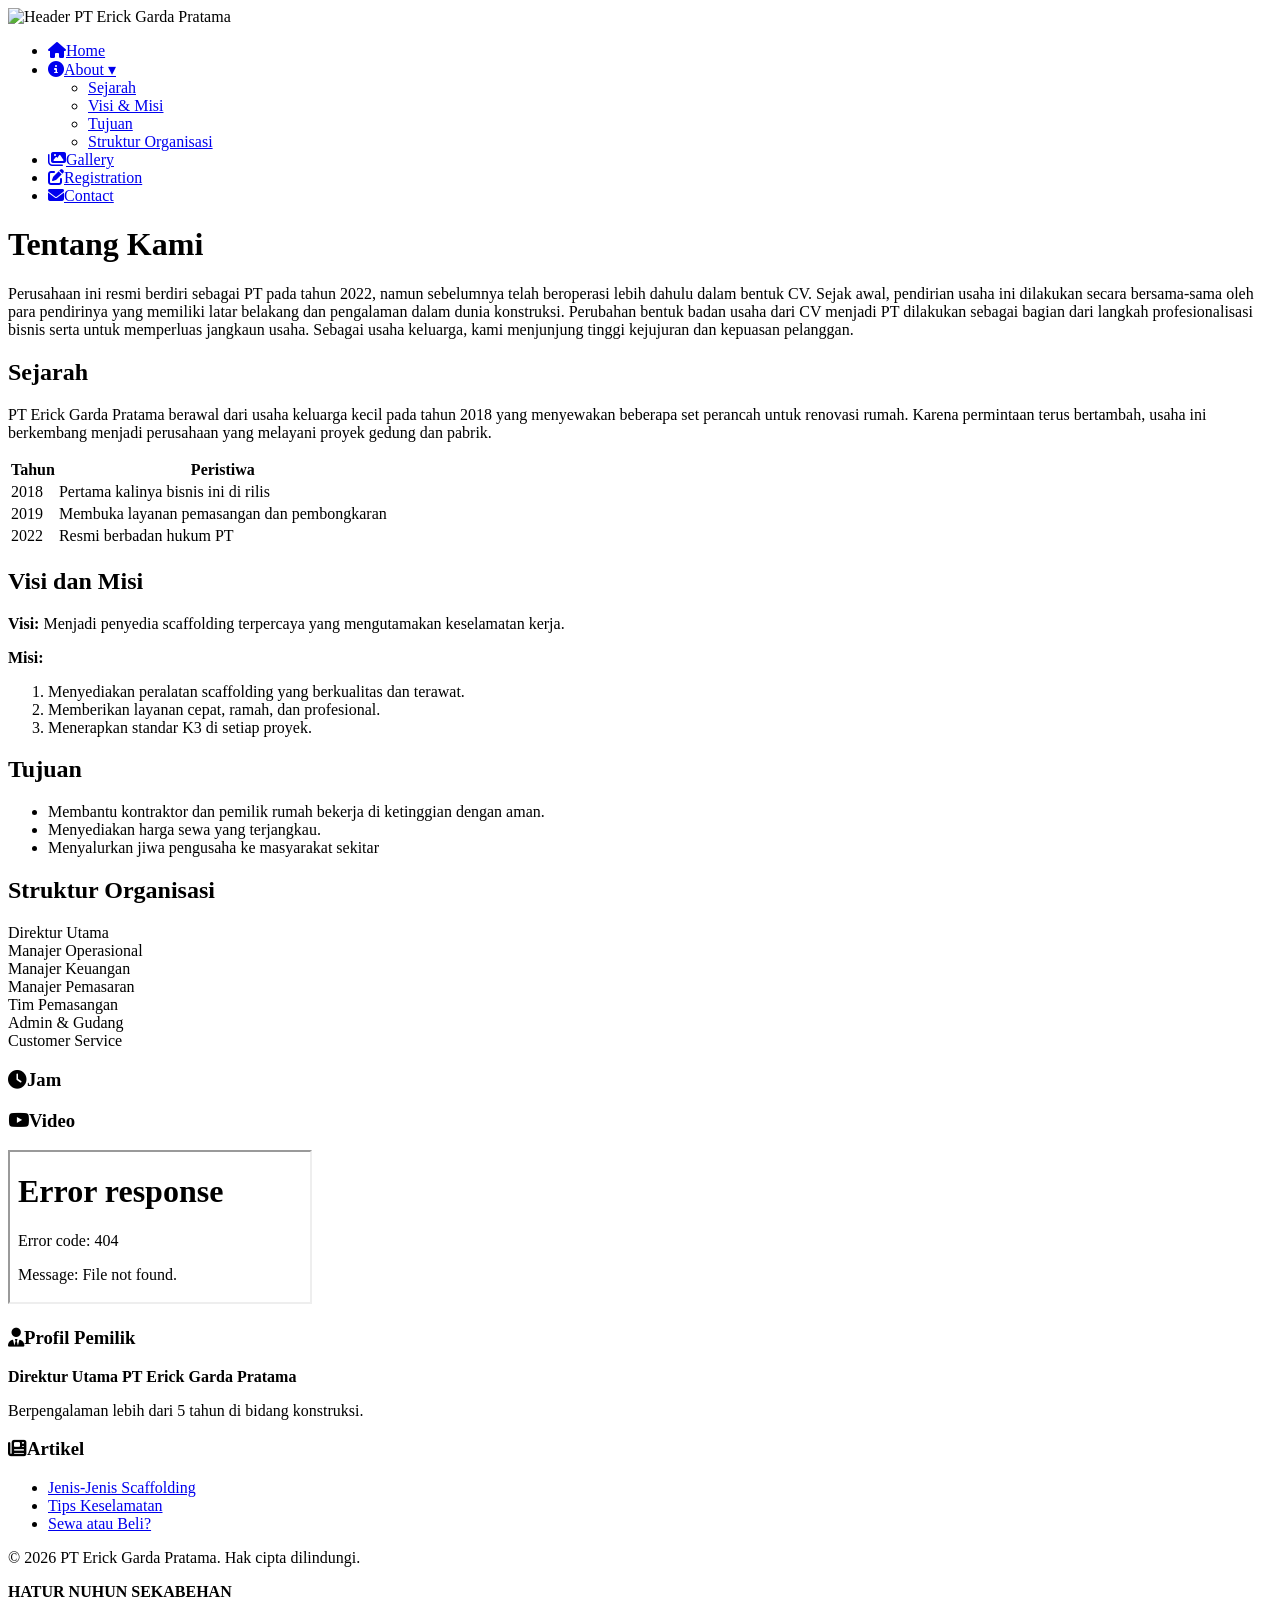
==== about.html @ 32051713 "Add about.html with company information" ====
<!DOCTYPE html>
<html lang="en">
<head>
    <meta charset="UTF-8">
    <meta name="viewport" content="width=device-width, initial-scale=1.0">
    <title>About - PT Erick Garda Pratama</title>
    <link rel="icon" type="image/svg+xml" href="images/egp.svg">
    <link rel="stylesheet" href="css/style.css">
    <link rel="stylesheet" href="https://cdnjs.cloudflare.com/ajax/libs/font-awesome/6.5.1/css/all.min.css">
</head>
<body>
  
<div id="wrapper">

    <header>
        <img src="images/header.svg" alt="Header PT Erick Garda Pratama ">
    </header>

    <nav>
        <ul>
            <li><a href="index.html"><i class="fa-solid fa-house"></i>Home</a></li>
            <li class="dropdown">
                <a href="about.html" class="active"><i class="fa-solid fa-circle-info"></i>About &#9662;</a>
                <ul class="submenu">
                    <li><a href="about.html#sejarah">Sejarah</a></li>
                    <li><a href="about.html#visi-misi">Visi & Misi</a></li>
                    <li><a href="about.html#tujuan">Tujuan</a></li>
                    <li><a href="about.html#struktur">Struktur Organisasi</a></li>
                </ul>
            </li>
            <li><a href="gallery.html"><i class="fa-solid fa-images"></i>Gallery</a></li>
            <li><a href="registration.html"><i class="fa-solid fa-pen-to-square"></i>Registration</a></li>
            <li><a href="contact.html"><i class="fa-solid fa-envelope"></i>Contact</a></li>
        </ul>
    </nav>

    <div class="container">

        <main>
            <h1>Tentang Kami</h1>
            <p> Perusahaan ini resmi berdiri sebagai PT pada tahun 2022, 
                namun sebelumnya telah beroperasi lebih dahulu dalam bentuk CV. 
                Sejak awal, pendirian usaha ini dilakukan secara bersama-sama oleh para pendirinya 
                yang memiliki latar belakang dan pengalaman dalam dunia konstruksi. 
                Perubahan bentuk badan usaha dari CV menjadi PT dilakukan sebagai bagian dari langkah profesionalisasi bisnis 
                serta untuk memperluas jangkaun usaha. Sebagai usaha keluarga, 
                kami menjunjung tinggi kejujuran dan kepuasan pelanggan.</p>

            <!-- id="sejarah" dll. adalah tujuan lompatan dari submenu dropdown -->
            <h2 id="sejarah">Sejarah</h2>
            <p> PT Erick Garda Pratama berawal dari usaha keluarga kecil pada tahun 2018 
                yang menyewakan beberapa set perancah untuk renovasi rumah. 
                Karena permintaan terus bertambah, usaha ini berkembang menjadi perusahaan 
                yang melayani proyek gedung dan pabrik.</p>
            <table>
                <tr><th>Tahun</th><th>Peristiwa</th></tr>
                <tr><td>2018</td><td>Pertama kalinya bisnis ini di rilis</td></tr>
                <tr><td>2019</td><td>Membuka layanan pemasangan dan pembongkaran</td></tr>
                <tr><td>2022</td><td>Resmi berbadan hukum PT</td></tr>
            </table>

            <h2 id="visi-misi">Visi dan Misi</h2>
            <p><strong>Visi:</strong> Menjadi penyedia scaffolding terpercaya yang mengutamakan keselamatan kerja.</p>
            <p><strong>Misi:</strong></p>
            <ol>
                <li>Menyediakan peralatan scaffolding yang berkualitas dan terawat.</li>
                <li>Memberikan layanan cepat, ramah, dan profesional.</li>
                <li>Menerapkan standar K3 di setiap proyek.</li>
            </ol>

            <h2 id="tujuan">Tujuan</h2>
            <ul>
                <li>Membantu kontraktor dan pemilik rumah bekerja di ketinggian dengan aman.</li>
                <li>Menyediakan harga sewa yang terjangkau.</li>
                <li>Menyalurkan jiwa pengusaha ke masyarakat sekitar</li>
            </ul>

            <h2 id="struktur">Struktur Organisasi</h2>
            <!-- Bagan dibuat dari div + CSS (.org, .kotak, .garis) tanpa gambar -->
            <div class="org">
                <div class="kotak">Direktur Utama</div>
                <div class="garis"></div>
                <div>
                    <div class="kotak">Manajer Operasional</div>
                    <div class="kotak">Manajer Keuangan</div>
                    <div class="kotak">Manajer Pemasaran</div>
                </div>
                <div class="garis"></div>
                <div>
                    <div class="kotak kecil">Tim Pemasangan</div>
                    <div class="kotak kecil">Admin & Gudang</div>
                    <div class="kotak kecil">Customer Service</div>
                </div>
            </div>
        </main>

        <aside>
            <div class="widget">
                <h3><i class="fa-solid fa-clock"></i>Jam</h3>
                <div id="jam"></div>
                <p id="tanggal-hari" style="text-align:center; margin-bottom:0;"></p>
            </div>
            <div class="widget">
                <h3><i class="fa-brands fa-youtube"></i>Video</h3>
                <iframe src="images/scaffolding.mp4" title="Video Scaffolding" allowfullscreen></iframe>
            </div>
            <div class="widget">
                <h3><i class="fa-solid fa-user-tie"></i>Profil Pemilik</h3>
                <p><strong>Direktur Utama PT Erick Garda Pratama</strong></p>
                <p>Berpengalaman lebih dari 5 tahun di bidang konstruksi.</p>
            </div>
            <div class="widget">
                <h3><i class="fa-solid fa-newspaper"></i>Artikel</h3>
                <ul>
                    <li><a href="artikel-1.html">Jenis-Jenis Scaffolding</a></li>
                    <li><a href="artikel-2.html">Tips Keselamatan</a></li>
                    <li><a href="artikel-3.html">Sewa atau Beli?</a></li>
                </ul>
            </div>
    </div>

    <footer>
        <p>&copy; 2026 PT Erick Garda Pratama. Hak cipta dilindungi.</p>
        <p><strong>HATUR NUHUN SEKABEHAN</strong></p> 

</div>

<script src="js/script.js"></script>
</body>
</html>
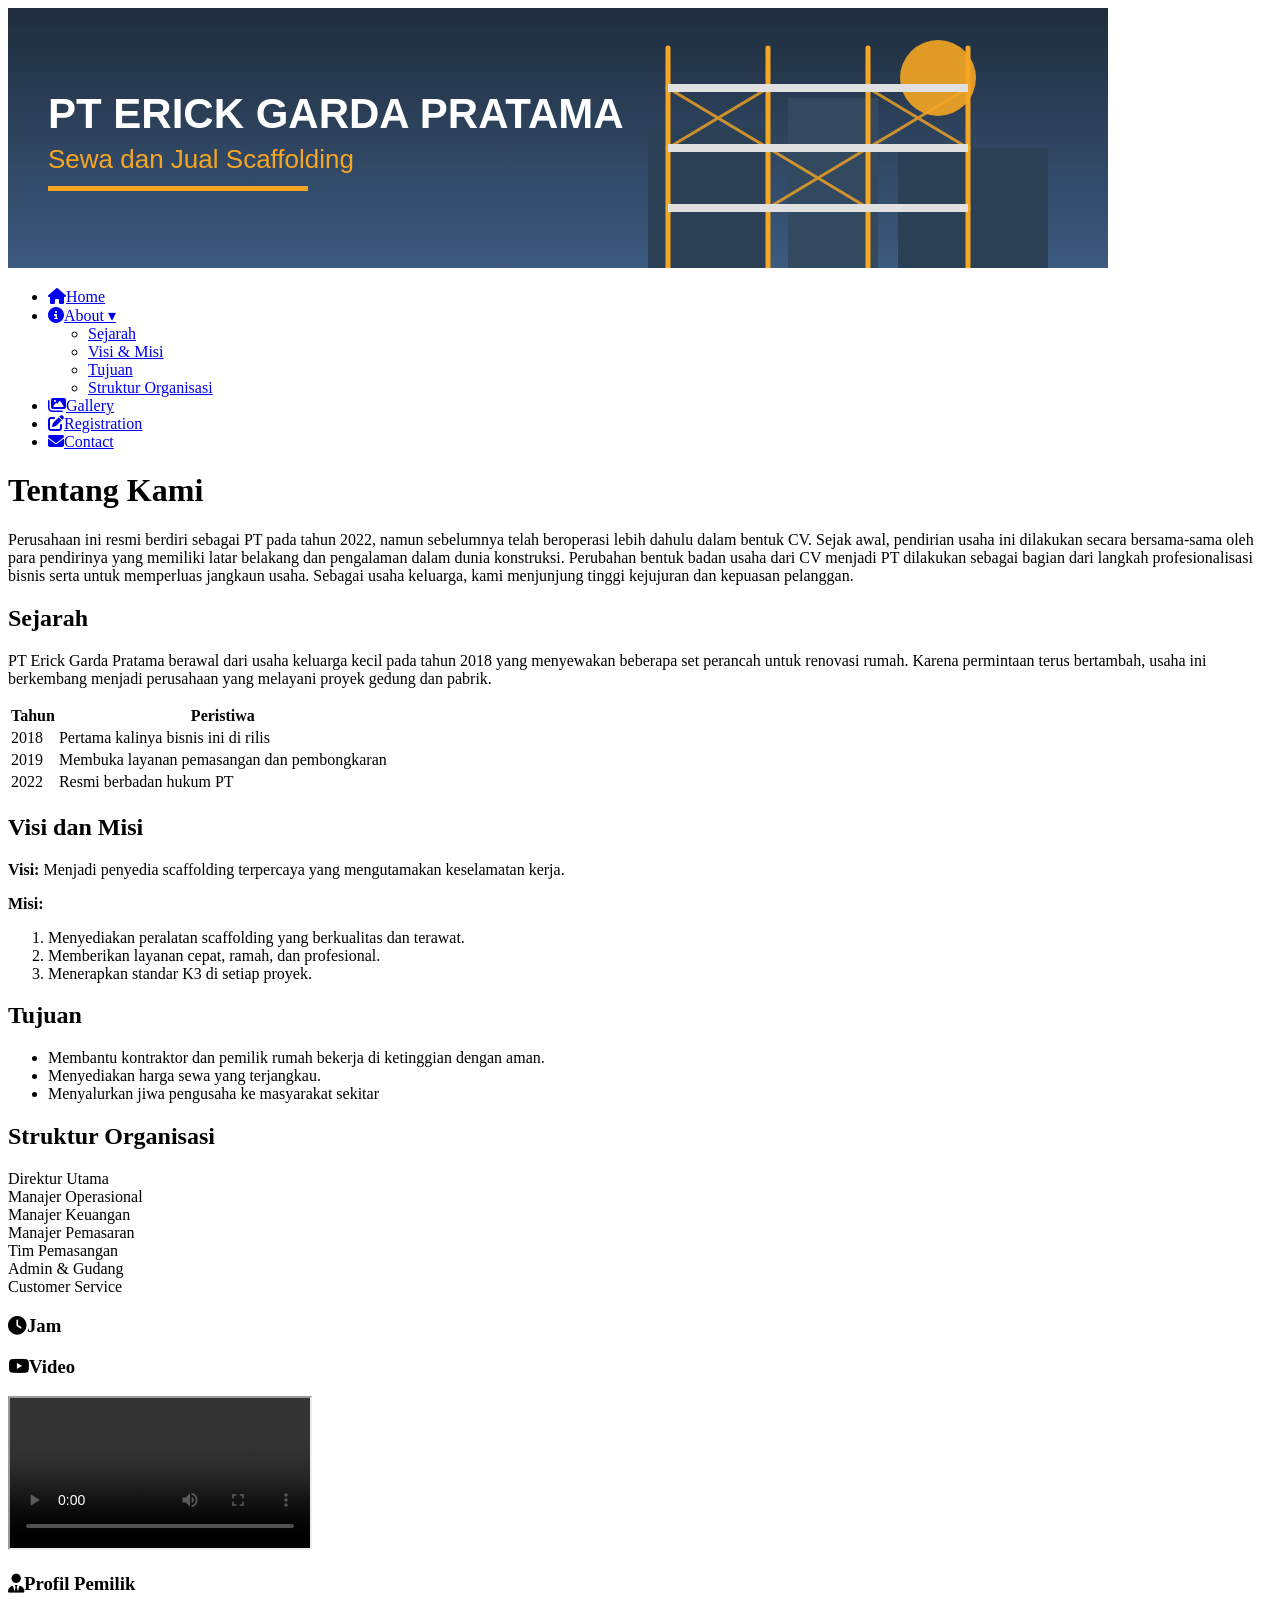
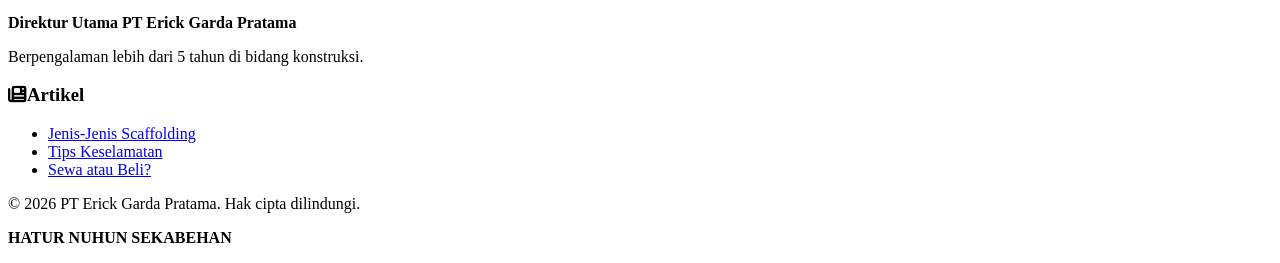
==== commit 858fb5eb: "Add files via upload" ====
--- a/about.html
+++ b/about.html
@@ -1,130 +1,130 @@
-<!DOCTYPE html>
-<html lang="en">
-<head>
-    <meta charset="UTF-8">
-    <meta name="viewport" content="width=device-width, initial-scale=1.0">
-    <title>About - PT Erick Garda Pratama</title>
-    <link rel="icon" type="image/svg+xml" href="images/egp.svg">
-    <link rel="stylesheet" href="css/style.css">
-    <link rel="stylesheet" href="https://cdnjs.cloudflare.com/ajax/libs/font-awesome/6.5.1/css/all.min.css">
-</head>
-<body>
-  
-<div id="wrapper">
-
-    <header>
-        <img src="images/header.svg" alt="Header PT Erick Garda Pratama ">
-    </header>
-
-    <nav>
-        <ul>
-            <li><a href="index.html"><i class="fa-solid fa-house"></i>Home</a></li>
-            <li class="dropdown">
-                <a href="about.html" class="active"><i class="fa-solid fa-circle-info"></i>About &#9662;</a>
-                <ul class="submenu">
-                    <li><a href="about.html#sejarah">Sejarah</a></li>
-                    <li><a href="about.html#visi-misi">Visi & Misi</a></li>
-                    <li><a href="about.html#tujuan">Tujuan</a></li>
-                    <li><a href="about.html#struktur">Struktur Organisasi</a></li>
-                </ul>
-            </li>
-            <li><a href="gallery.html"><i class="fa-solid fa-images"></i>Gallery</a></li>
-            <li><a href="registration.html"><i class="fa-solid fa-pen-to-square"></i>Registration</a></li>
-            <li><a href="contact.html"><i class="fa-solid fa-envelope"></i>Contact</a></li>
-        </ul>
-    </nav>
-
-    <div class="container">
-
-        <main>
-            <h1>Tentang Kami</h1>
-            <p> Perusahaan ini resmi berdiri sebagai PT pada tahun 2022, 
-                namun sebelumnya telah beroperasi lebih dahulu dalam bentuk CV. 
-                Sejak awal, pendirian usaha ini dilakukan secara bersama-sama oleh para pendirinya 
-                yang memiliki latar belakang dan pengalaman dalam dunia konstruksi. 
-                Perubahan bentuk badan usaha dari CV menjadi PT dilakukan sebagai bagian dari langkah profesionalisasi bisnis 
-                serta untuk memperluas jangkaun usaha. Sebagai usaha keluarga, 
-                kami menjunjung tinggi kejujuran dan kepuasan pelanggan.</p>
-
-            <!-- id="sejarah" dll. adalah tujuan lompatan dari submenu dropdown -->
-            <h2 id="sejarah">Sejarah</h2>
-            <p> PT Erick Garda Pratama berawal dari usaha keluarga kecil pada tahun 2018 
-                yang menyewakan beberapa set perancah untuk renovasi rumah. 
-                Karena permintaan terus bertambah, usaha ini berkembang menjadi perusahaan 
-                yang melayani proyek gedung dan pabrik.</p>
-            <table>
-                <tr><th>Tahun</th><th>Peristiwa</th></tr>
-                <tr><td>2018</td><td>Pertama kalinya bisnis ini di rilis</td></tr>
-                <tr><td>2019</td><td>Membuka layanan pemasangan dan pembongkaran</td></tr>
-                <tr><td>2022</td><td>Resmi berbadan hukum PT</td></tr>
-            </table>
-
-            <h2 id="visi-misi">Visi dan Misi</h2>
-            <p><strong>Visi:</strong> Menjadi penyedia scaffolding terpercaya yang mengutamakan keselamatan kerja.</p>
-            <p><strong>Misi:</strong></p>
-            <ol>
-                <li>Menyediakan peralatan scaffolding yang berkualitas dan terawat.</li>
-                <li>Memberikan layanan cepat, ramah, dan profesional.</li>
-                <li>Menerapkan standar K3 di setiap proyek.</li>
-            </ol>
-
-            <h2 id="tujuan">Tujuan</h2>
-            <ul>
-                <li>Membantu kontraktor dan pemilik rumah bekerja di ketinggian dengan aman.</li>
-                <li>Menyediakan harga sewa yang terjangkau.</li>
-                <li>Menyalurkan jiwa pengusaha ke masyarakat sekitar</li>
-            </ul>
-
-            <h2 id="struktur">Struktur Organisasi</h2>
-            <!-- Bagan dibuat dari div + CSS (.org, .kotak, .garis) tanpa gambar -->
-            <div class="org">
-                <div class="kotak">Direktur Utama</div>
-                <div class="garis"></div>
-                <div>
-                    <div class="kotak">Manajer Operasional</div>
-                    <div class="kotak">Manajer Keuangan</div>
-                    <div class="kotak">Manajer Pemasaran</div>
-                </div>
-                <div class="garis"></div>
-                <div>
-                    <div class="kotak kecil">Tim Pemasangan</div>
-                    <div class="kotak kecil">Admin & Gudang</div>
-                    <div class="kotak kecil">Customer Service</div>
-                </div>
-            </div>
-        </main>
-
-        <aside>
-            <div class="widget">
-                <h3><i class="fa-solid fa-clock"></i>Jam</h3>
-                <div id="jam"></div>
-                <p id="tanggal-hari" style="text-align:center; margin-bottom:0;"></p>
-            </div>
-            <div class="widget">
-                <h3><i class="fa-brands fa-youtube"></i>Video</h3>
-                <iframe src="images/scaffolding.mp4" title="Video Scaffolding" allowfullscreen></iframe>
-            </div>
-            <div class="widget">
-                <h3><i class="fa-solid fa-user-tie"></i>Profil Pemilik</h3>
-                <p><strong>Direktur Utama PT Erick Garda Pratama</strong></p>
-                <p>Berpengalaman lebih dari 5 tahun di bidang konstruksi.</p>
-            </div>
-            <div class="widget">
-                <h3><i class="fa-solid fa-newspaper"></i>Artikel</h3>
-                <ul>
-                    <li><a href="artikel-1.html">Jenis-Jenis Scaffolding</a></li>
-                    <li><a href="artikel-2.html">Tips Keselamatan</a></li>
-                    <li><a href="artikel-3.html">Sewa atau Beli?</a></li>
-                </ul>
-            </div>
-    </div>
-
-    <footer>
-        <p>&copy; 2026 PT Erick Garda Pratama. Hak cipta dilindungi.</p>
-        <p><strong>HATUR NUHUN SEKABEHAN</strong></p> 
-
-</div>
-
-<script src="js/script.js"></script>
-</body>
-</html>
+<!DOCTYPE html>
+<html lang="en">
+<head>
+    <meta charset="UTF-8">
+    <meta name="viewport" content="width=device-width, initial-scale=1.0">
+    <title>About - PT Erick Garda Pratama</title>
+    <link rel="icon" type="image/svg+xml" href="images/egp.svg">
+    <link rel="stylesheet" href="css/style.css">
+    <link rel="stylesheet" href="https://cdnjs.cloudflare.com/ajax/libs/font-awesome/6.5.1/css/all.min.css">
+</head>
+<body>
+  
+<div id="wrapper">
+
+    <header>
+        <img src="images/header.svg" alt="Header PT Erick Garda Pratama ">
+    </header>
+
+    <nav>
+        <ul>
+            <li><a href="index.html"><i class="fa-solid fa-house"></i>Home</a></li>
+            <li class="dropdown">
+                <a href="about.html" class="active"><i class="fa-solid fa-circle-info"></i>About &#9662;</a>
+                <ul class="submenu">
+                    <li><a href="about.html#sejarah">Sejarah</a></li>
+                    <li><a href="about.html#visi-misi">Visi & Misi</a></li>
+                    <li><a href="about.html#tujuan">Tujuan</a></li>
+                    <li><a href="about.html#struktur">Struktur Organisasi</a></li>
+                </ul>
+            </li>
+            <li><a href="gallery.html"><i class="fa-solid fa-images"></i>Gallery</a></li>
+            <li><a href="registration.html"><i class="fa-solid fa-pen-to-square"></i>Registration</a></li>
+            <li><a href="contact.html"><i class="fa-solid fa-envelope"></i>Contact</a></li>
+        </ul>
+    </nav>
+
+    <div class="container">
+
+        <main>
+            <h1>Tentang Kami</h1>
+            <p> Perusahaan ini resmi berdiri sebagai PT pada tahun 2022, 
+                namun sebelumnya telah beroperasi lebih dahulu dalam bentuk CV. 
+                Sejak awal, pendirian usaha ini dilakukan secara bersama-sama oleh para pendirinya 
+                yang memiliki latar belakang dan pengalaman dalam dunia konstruksi. 
+                Perubahan bentuk badan usaha dari CV menjadi PT dilakukan sebagai bagian dari langkah profesionalisasi bisnis 
+                serta untuk memperluas jangkaun usaha. Sebagai usaha keluarga, 
+                kami menjunjung tinggi kejujuran dan kepuasan pelanggan.</p>
+
+            <!-- id="sejarah" dll. adalah tujuan lompatan dari submenu dropdown -->
+            <h2 id="sejarah">Sejarah</h2>
+            <p> PT Erick Garda Pratama berawal dari usaha keluarga kecil pada tahun 2018 
+                yang menyewakan beberapa set perancah untuk renovasi rumah. 
+                Karena permintaan terus bertambah, usaha ini berkembang menjadi perusahaan 
+                yang melayani proyek gedung dan pabrik.</p>
+            <table>
+                <tr><th>Tahun</th><th>Peristiwa</th></tr>
+                <tr><td>2018</td><td>Pertama kalinya bisnis ini di rilis</td></tr>
+                <tr><td>2019</td><td>Membuka layanan pemasangan dan pembongkaran</td></tr>
+                <tr><td>2022</td><td>Resmi berbadan hukum PT</td></tr>
+            </table>
+
+            <h2 id="visi-misi">Visi dan Misi</h2>
+            <p><strong>Visi:</strong> Menjadi penyedia scaffolding terpercaya yang mengutamakan keselamatan kerja.</p>
+            <p><strong>Misi:</strong></p>
+            <ol>
+                <li>Menyediakan peralatan scaffolding yang berkualitas dan terawat.</li>
+                <li>Memberikan layanan cepat, ramah, dan profesional.</li>
+                <li>Menerapkan standar K3 di setiap proyek.</li>
+            </ol>
+
+            <h2 id="tujuan">Tujuan</h2>
+            <ul>
+                <li>Membantu kontraktor dan pemilik rumah bekerja di ketinggian dengan aman.</li>
+                <li>Menyediakan harga sewa yang terjangkau.</li>
+                <li>Menyalurkan jiwa pengusaha ke masyarakat sekitar</li>
+            </ul>
+
+            <h2 id="struktur">Struktur Organisasi</h2>
+            <!-- Bagan dibuat dari div + CSS (.org, .kotak, .garis) tanpa gambar -->
+            <div class="org">
+                <div class="kotak">Direktur Utama</div>
+                <div class="garis"></div>
+                <div>
+                    <div class="kotak">Manajer Operasional</div>
+                    <div class="kotak">Manajer Keuangan</div>
+                    <div class="kotak">Manajer Pemasaran</div>
+                </div>
+                <div class="garis"></div>
+                <div>
+                    <div class="kotak kecil">Tim Pemasangan</div>
+                    <div class="kotak kecil">Admin & Gudang</div>
+                    <div class="kotak kecil">Customer Service</div>
+                </div>
+            </div>
+        </main>
+
+        <aside>
+            <div class="widget">
+                <h3><i class="fa-solid fa-clock"></i>Jam</h3>
+                <div id="jam"></div>
+                <p id="tanggal-hari" style="text-align:center; margin-bottom:0;"></p>
+            </div>
+            <div class="widget">
+                <h3><i class="fa-brands fa-youtube"></i>Video</h3>
+                <iframe src="images/scaffolding.mp4" title="Video Scaffolding" allowfullscreen></iframe>
+            </div>
+            <div class="widget">
+                <h3><i class="fa-solid fa-user-tie"></i>Profil Pemilik</h3>
+                <p><strong>Direktur Utama PT Erick Garda Pratama</strong></p>
+                <p>Berpengalaman lebih dari 5 tahun di bidang konstruksi.</p>
+            </div>
+            <div class="widget">
+                <h3><i class="fa-solid fa-newspaper"></i>Artikel</h3>
+                <ul>
+                    <li><a href="artikel-1.html">Jenis-Jenis Scaffolding</a></li>
+                    <li><a href="artikel-2.html">Tips Keselamatan</a></li>
+                    <li><a href="artikel-3.html">Sewa atau Beli?</a></li>
+                </ul>
+            </div>
+    </div>
+
+    <footer>
+        <p>&copy; 2026 PT Erick Garda Pratama. Hak cipta dilindungi.</p>
+        <p><strong>HATUR NUHUN SEKABEHAN</strong></p> 
+
+</div>
+
+<script src="js/script.js"></script>
+</body>
+</html>
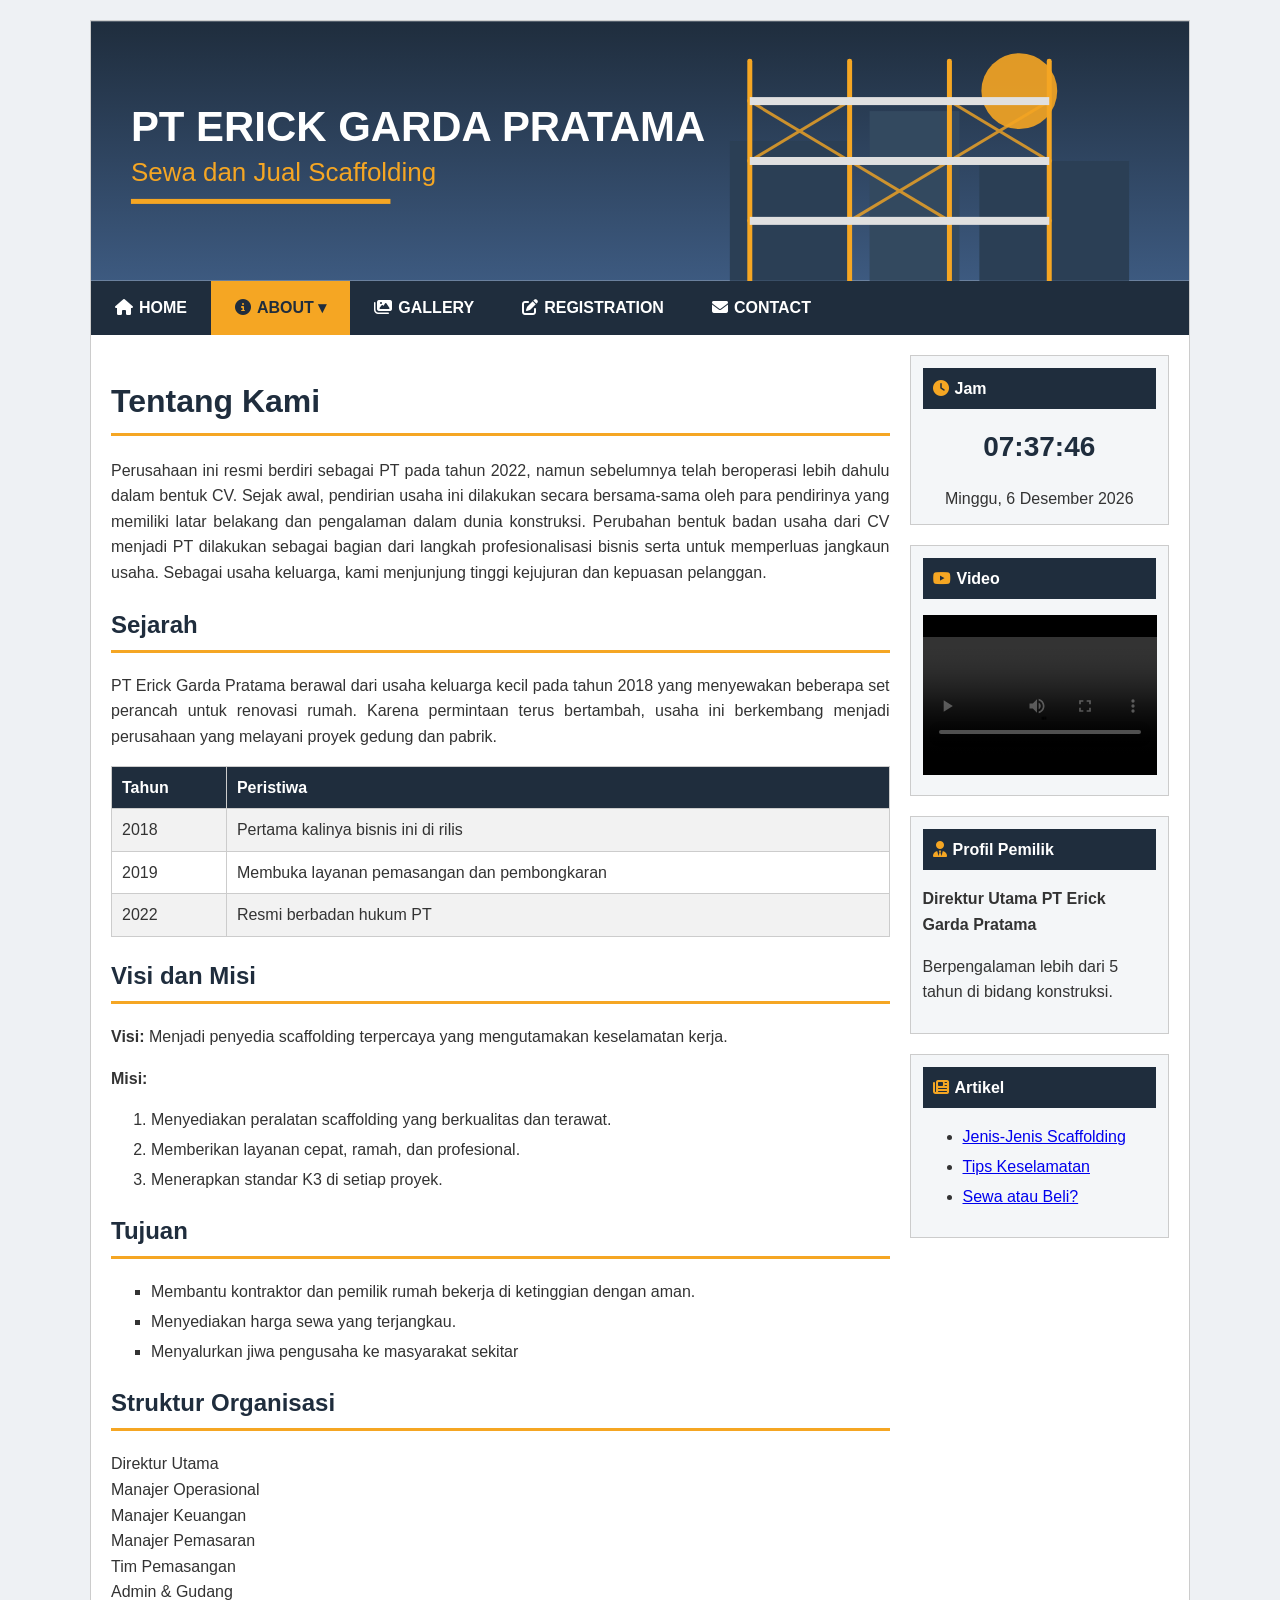
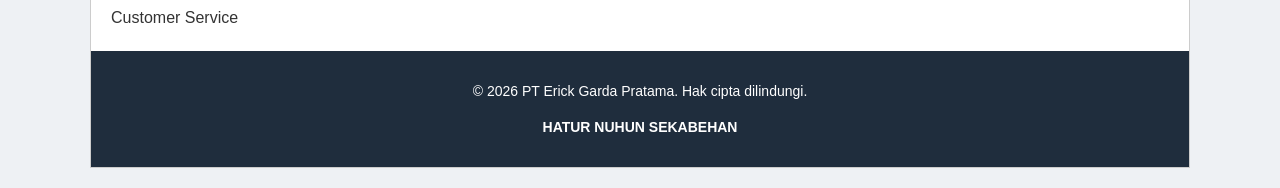
==== commit fd427f5f: "Fix HTML formatting and structure in about.html" ====
--- a/about.html
+++ b/about.html
@@ -5,7 +5,7 @@
     <meta name="viewport" content="width=device-width, initial-scale=1.0">
     <title>About - PT Erick Garda Pratama</title>
     <link rel="icon" type="image/svg+xml" href="images/egp.svg">
-    <link rel="stylesheet" href="css/style.css">
+    <link rel="stylesheet" href="style.css">
     <link rel="stylesheet" href="https://cdnjs.cloudflare.com/ajax/libs/font-awesome/6.5.1/css/all.min.css">
 </head>
 <body>
@@ -125,6 +125,6 @@
 
 </div>
 
-<script src="js/script.js"></script>
+<script src="script.js"></script>
 </body>
-</html>+</html>
--- a/style.css
+++ b/style.css
@@ -0,0 +1,352 @@
+/* =====================================================
+   STYLE.CSS - PT Erick Garda Pratama
+   ===================================================== */
+
+/* CSS SYNTAX: selector { property: value; } */
+
+/* Selector universal: berlaku ke semua elemen.
+   border-box = padding & border dihitung ke dalam width (Box Model) */
+* {
+    box-sizing: border-box;
+}
+
+body {
+    margin: 0;
+    font-family: Arial, Helvetica, sans-serif; /* CSS Fonts */
+    font-size: 16px;
+    line-height: 1.6;                          /* CSS Text: jarak antar baris */
+    color: #333333;                            /* CSS Colors (HEX) */
+    background-color: #eef1f4;                 /* CSS Background */
+}
+
+/* Selector ID (#) */
+#wrapper {
+    width: 1100px;                             /* CSS Width */
+    max-width: 100%;
+    margin: 20px auto;                         /* CSS Margin: kiri-kanan otomatis = tengah */
+    background-color: #ffffff;
+    border: 1px solid #cccccc;                 /* CSS Border */
+}
+
+/* ---------- HEADER ---------- */
+header img {
+    width: 100%;
+    height: 260px;                             /* CSS Height */
+    display: block;
+}
+
+/* ---------- NAVIGASI ---------- */
+nav {
+    background-color: #1f2d3d;
+}
+
+nav ul {
+    list-style-type: none;                     /* CSS List: hilangkan bullet */
+    margin: 0;
+    padding: 0;
+    display: flex;                             /* menu berjajar horizontal */
+}
+
+nav li a {
+    display: block;
+    padding: 14px 24px;                        /* CSS Padding */
+    color: #ffffff;
+    text-decoration: none;                     /* CSS Links */
+    font-weight: bold;
+    text-transform: uppercase;
+}
+
+nav li a:hover {                               /* pseudo-class: saat kursor di atas menu */
+    background-color: #f5a623;
+    color: #1f2d3d;
+}
+
+nav li a.active {                              /* class: menu halaman aktif */
+    background-color: #f5a623;
+    color: #1f2d3d;
+}
+
+/* ---------- MENU DROPDOWN ---------- */
+nav li {
+    position: relative;                        /* acuan posisi untuk submenu */
+}
+
+.submenu {
+    display: none;                             /* submenu disembunyikan dulu */
+    position: absolute;                        /* melayang di bawah menu induk */
+    top: 100%;                                 /* tepat di bawah menu induk */
+    left: 0;
+    min-width: 220px;
+    background-color: #1f2d3d;
+    z-index: 10;                               /* supaya tampil di atas konten lain */
+    box-shadow: 0 4px 8px rgba(0, 0, 0, 0.3);
+}
+
+.dropdown:hover .submenu {                     /* submenu muncul saat kursor di atas .dropdown */
+    display: block;
+}
+
+.submenu li a {
+    text-transform: none;                      /* huruf biasa, bukan kapital */
+    font-weight: normal;
+    border-top: 1px solid #3a4d63;
+}
+
+/* ---------- CONTAINER (main + sidebar) ---------- */
+.container {
+    display: flex;
+    gap: 20px;
+    padding: 20px;
+}
+
+/* ---------- MAIN ---------- */
+main {
+    flex: 3;
+}
+
+main h1,
+main h2 {                                      /* selector grup */
+    color: #1f2d3d;
+    border-bottom: 3px solid #f5a623;
+    padding-bottom: 6px;
+}
+
+main p {
+    text-align: justify;
+}
+
+/* Selector class (.) */
+.artikel {
+    background-color: #f9f9f9;
+    border: 1px solid #dddddd;
+    border-left: 6px solid #f5a623;
+    border-radius: 6px;
+    padding: 15px 20px;
+    margin-bottom: 20px;
+}
+
+.artikel h2 {
+    margin-top: 0;
+    border-bottom: none;
+}
+
+.artikel h2 a {
+    color: #1f2d3d;
+    text-decoration: none;
+}
+
+.artikel h2 a:hover {
+    color: #f5a623;
+}
+
+.tanggal {
+    color: #777777;
+    font-size: 14px;
+    font-style: italic;
+}
+
+.read-more {
+    display: inline-block;
+    background-color: #f5a623;
+    color: #1f2d3d;
+    padding: 8px 16px;
+    border-radius: 4px;
+    text-decoration: none;
+    font-weight: bold;
+}
+
+.read-more:hover {
+    background-color: #1f2d3d;
+    color: #ffffff;
+}
+
+.pengumuman {
+    background-color: #fff3cd;
+    border: 2px dashed #f5a623;
+    padding: 12px 18px;
+}
+
+blockquote {
+    background-color: #eef1f4;
+    border-left: 5px solid #1f2d3d;
+    margin: 15px 0;
+    padding: 10px 20px;
+    font-style: italic;
+}
+
+.gambar-artikel {
+    width: 100%;
+    max-width: 500px;
+    height: auto;
+    border: 1px solid #cccccc;
+    padding: 4px;
+}
+
+/* ---------- SIDEBAR ---------- */
+aside {
+    flex: 1;
+}
+
+.widget {
+    background-color: #f4f6f8;
+    border: 1px solid #cccccc;
+    padding: 12px;
+    margin-bottom: 20px;
+}
+
+.widget h3 {
+    margin-top: 0;
+    background-color: #1f2d3d;
+    color: #ffffff;
+    padding: 8px 10px;
+    font-size: 16px;
+}
+
+#jam {
+    font-size: 28px;
+    font-weight: bold;
+    text-align: center;
+    color: #1f2d3d;
+}
+
+.widget iframe {
+    width: 100%;
+    height: 160px;
+    border: none;
+}
+
+/* ---------- CSS TABLES ---------- */
+table {
+    width: 100%;
+    border-collapse: collapse;                 /* gabungkan garis border antar sel */
+    margin: 15px 0;
+}
+
+th,
+td {
+    border: 1px solid #cccccc;
+    padding: 8px 10px;
+    text-align: left;
+}
+
+th {
+    background-color: #1f2d3d;
+    color: #ffffff;
+}
+
+tr:nth-child(even) {                           /* baris genap berwarna abu-abu */
+    background-color: #f2f2f2;
+}
+
+tr:hover td {
+    background-color: #ffe9b8;
+}
+
+/* ---------- CSS LIST ---------- */
+main ul {
+    list-style-type: square;
+}
+
+main ol {
+    list-style-type: decimal;
+}
+
+main li,
+.widget li {
+    margin-bottom: 4px;
+}
+
+/* ---------- CSS ICONS (Font Awesome) ---------- */
+.fa-solid,
+.fa-brands {
+    color: #f5a623;
+    margin-right: 6px;
+}
+
+nav .fa-solid {
+    color: inherit;
+}
+
+/* ---------- FORM ---------- */
+form label {
+    display: block;
+    font-weight: bold;
+    margin-top: 12px;
+}
+
+input[type="text"],                            /* selector atribut */
+input[type="email"],
+input[type="tel"],
+input[type="date"],
+select,
+textarea {
+    width: 100%;
+    padding: 8px;
+    border: 1px solid #999999;
+    border-radius: 4px;
+    font-size: 15px;
+}
+
+/* CSS Outline: garis di luar border saat kolom diklik */
+input:focus,
+select:focus,
+textarea:focus {
+    outline: 3px solid #f5a623;
+    outline-offset: 2px;
+}
+
+button,
+input[type="reset"] {
+    margin-top: 15px;
+    padding: 10px 20px;
+    border: none;
+    border-radius: 4px;
+    background-color: #1f2d3d;
+    color: #ffffff;
+    font-size: 15px;
+    cursor: pointer;
+}
+
+button:hover {
+    background-color: #f5a623;
+    color: #1f2d3d;
+}
+
+/* ---------- GALLERY ---------- */
+.gallery {
+    display: grid;
+    grid-template-columns: repeat(3, 1fr);     /* 3 kolom sama lebar */
+    gap: 15px;
+}
+
+.gallery figure {
+    margin: 0;
+    border: 1px solid #cccccc;
+    padding: 8px;
+    background-color: #ffffff;
+}
+
+.gallery img {
+    width: 100%;
+    height: 160px;
+    object-fit: cover;
+}
+
+.gallery figcaption {
+    text-align: center;
+    font-size: 14px;
+    margin-top: 6px;
+}
+
+/* ---------- FOOTER ---------- */
+footer {
+    background-color: #1f2d3d;
+    color: #ffffff;
+    text-align: center;
+    padding: 15px;
+    font-size: 14px;
+}
+
+footer a {
+    color: #f5a623;
+}
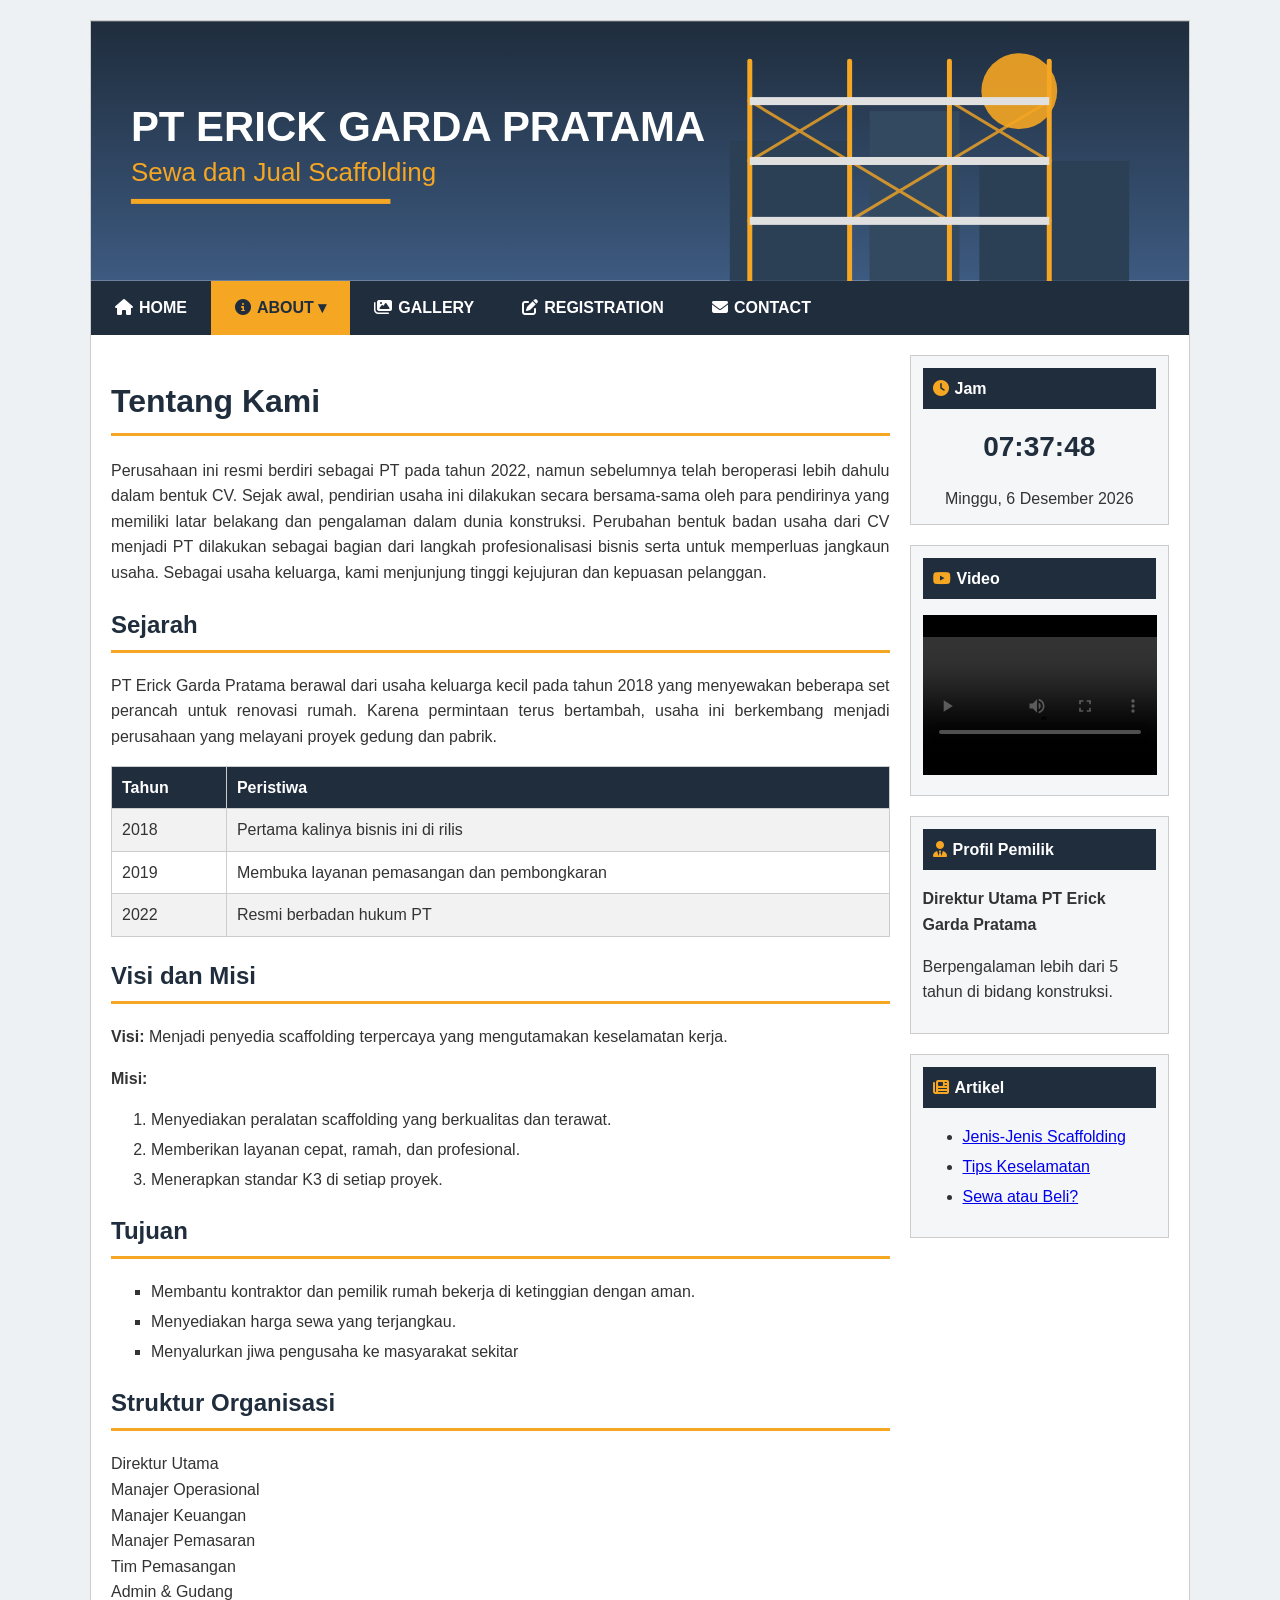
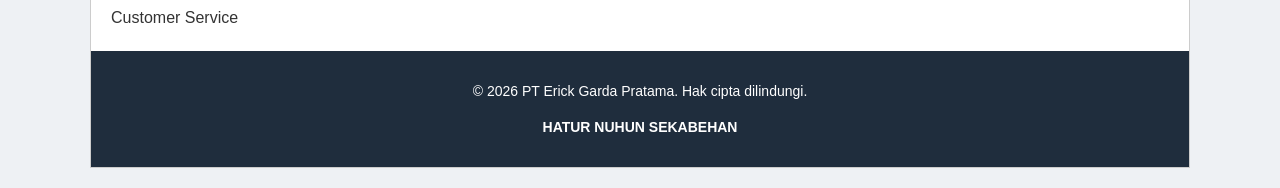
==== commit 28f7eaad: "about" ====
--- a/about.html
+++ b/about.html
@@ -9,7 +9,7 @@
     <link rel="stylesheet" href="https://cdnjs.cloudflare.com/ajax/libs/font-awesome/6.5.1/css/all.min.css">
 </head>
 <body>
-  
+
 <div id="wrapper">
 
     <header>
